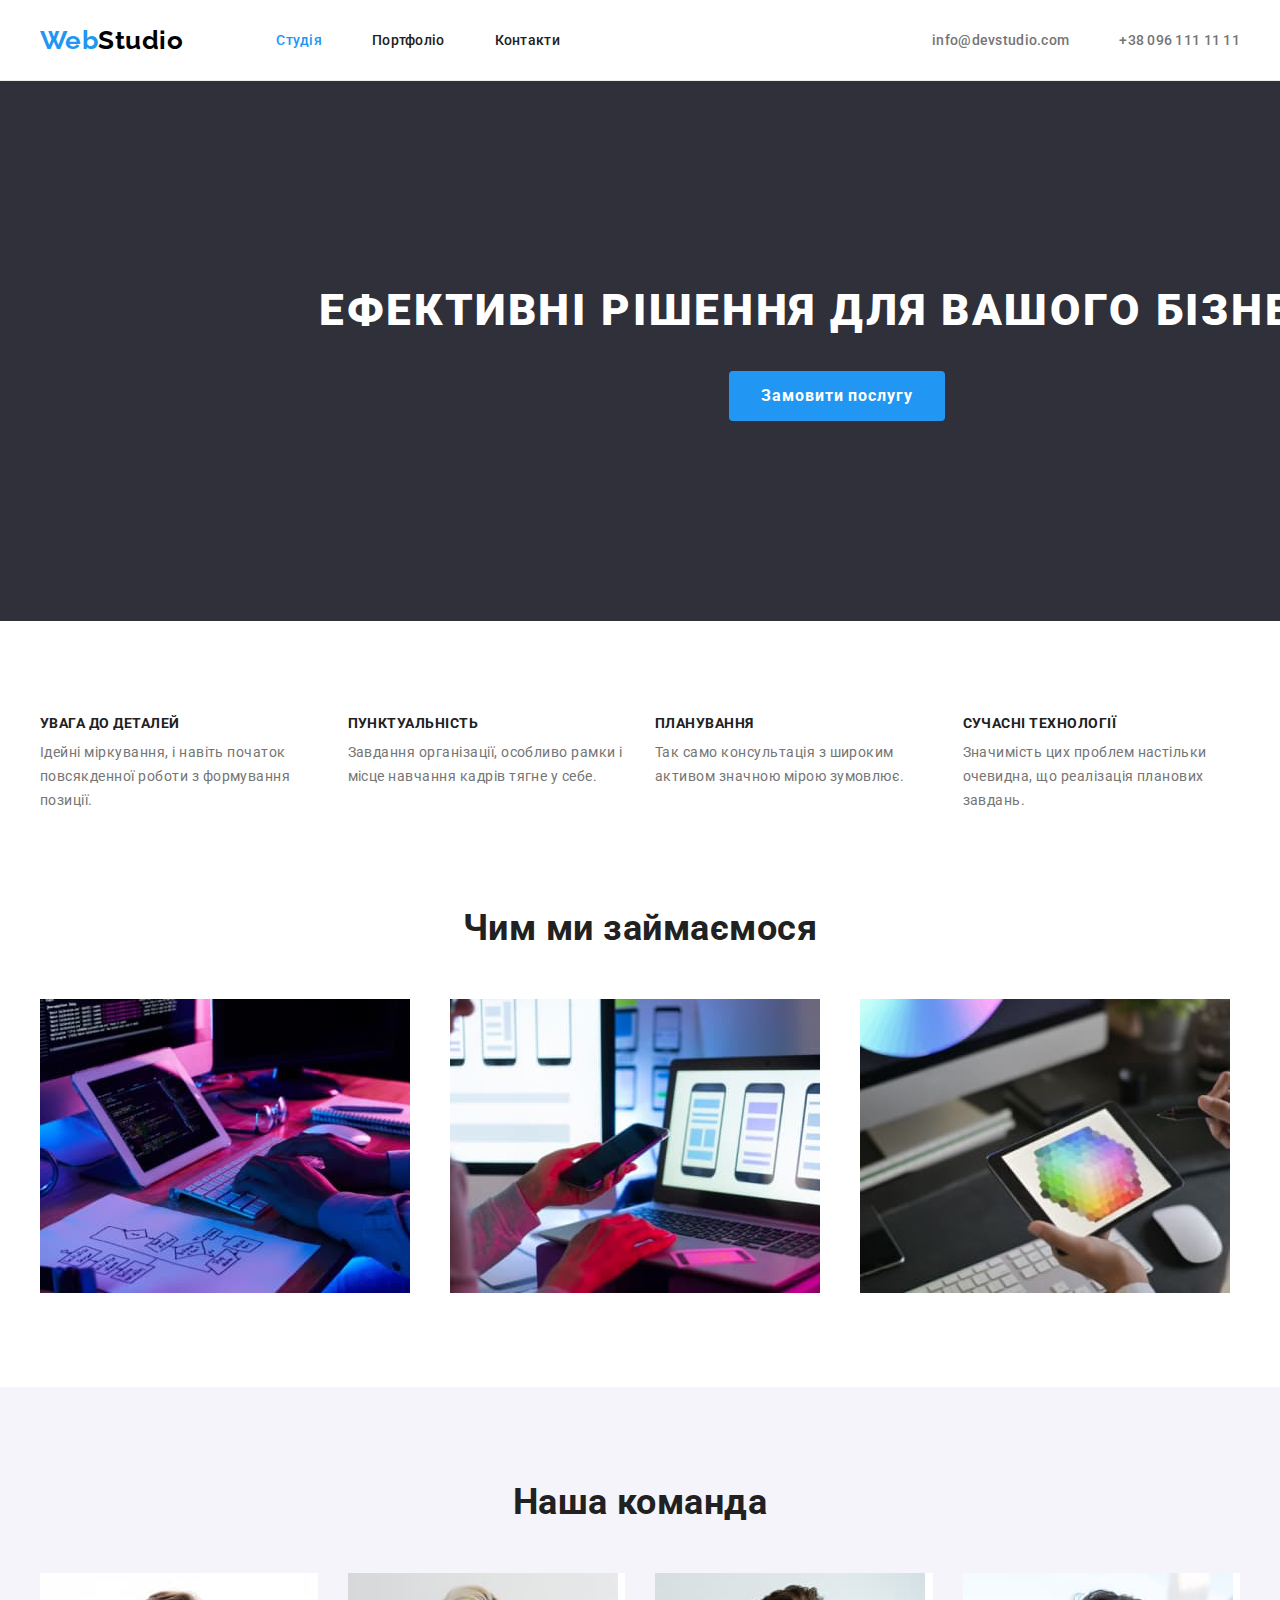
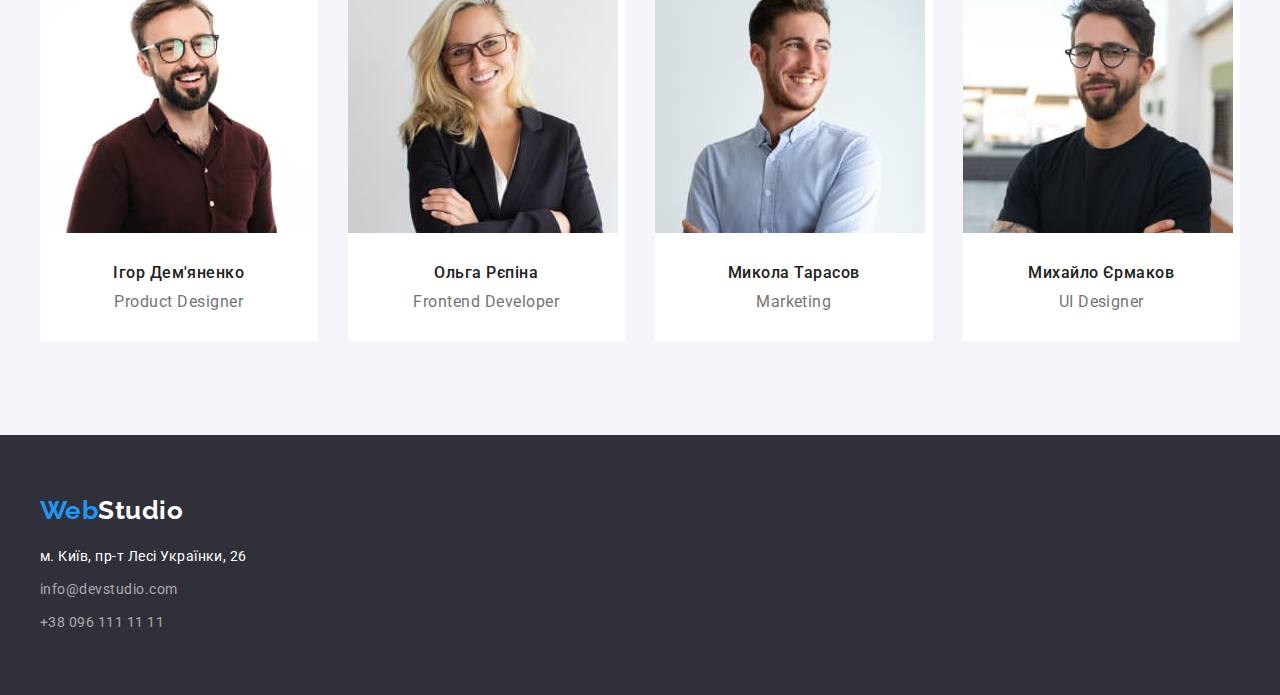
==== index.html @ f9194546 "init commit" ====
<!DOCTYPE html>

<html lang="uk">
  <head>
    <meta charset="UTF-8" />
    <meta http-equiv="X-UA-Compatible" content="IE=edge" />
    <meta name="viewport" content="width=device-width, initial-scale=1.0" />
    <link
      rel="stylesheet"
      href="https://cdnjs.cloudflare.com/ajax/libs/modern-normalize/1.1.0/modern-normalize.min.css"
      integrity="sha512-wpPYUAdjBVSE4KJnH1VR1HeZfpl1ub8YT/NKx4PuQ5NmX2tKuGu6U/JRp5y+Y8XG2tV+wKQpNHVUX03MfMFn9Q=="
      crossorigin="anonymous"
      referrerpolicy="no-referrer" />
    <link rel="stylesheet" href="./css/style.css" />
    <link rel="preconnect" href="https://fonts.googleapis.com" />
    <link rel="preconnect" href="https://fonts.gstatic.com" crossorigin />
    <link
      href="https://fonts.googleapis.com/css2?family=Raleway:wght@700&family=Roboto:wght@400;500;700;900&display=swap"
      rel="stylesheet" />
    <title>Студія веб розробки WebStudio</title>
  </head>

  <body class="page">
    <header class="header">
      <div class="container header-container">
        <nav class="header-nav">
          <a class="logo link header-logo" href="./index.html" lang="en"
            ><span class="logo--accent">Web</span
            ><span class="logo--dark">Studio</span></a
          >
          <ul class="list header-list">
            <li class="header-item">
              <a class="link header-link current" href="./index.html">Студія</a>
            </li>
            <li class="header-item">
              <a class="link header-link" href="./portfolio.html">Портфоліо</a>
            </li>
            <li class="header-item">
              <a class="link header-link" href="#">Контакти</a>
            </li>
          </ul>
        </nav>
        <ul class="list header-list">
          <li class="header-item">
            <a
              class="link header-link header-link-contacts"
              href="mailto:info@devstudio.com"
              >info@devstudio.com</a
            >
          </li>
          <li class="header-item">
            <a
              class="link header-link header-link-contacts"
              href="tel:+380961111111"
              >+38 096 111 11 11</a
            >
          </li>
        </ul>
      </div>
    </header>
    <main>
      <!-- Hero block -->
      <section class="section section-hero">
        <div class="container hero">
          <h1 class="page-title">Ефективні рішення для вашого бізнесу</h1>
          <button class="btn main-btn" type="button">Замовити послугу</button>
        </div>
      </section>

      <!-- Features -->
      <section class="section">
        <div class="container features">
          <h2 class="visually-hidden">Наші переваги</h2>
          <ul class="list features-list card-set">
            <li class="features-item card-set-item">
              <h3 class="feature-heading">Увага до деталей</h3>
              <p class="feature-text">
                Ідейні міркування, і навіть початок повсякденної роботи з
                формування позиції.
              </p>
            </li>
            <li class="features-item card-set-item">
              <h3 class="feature-heading">Пунктуальність</h3>
              <p class="feature-text">
                Завдання організації, особливо рамки і місце навчання кадрів
                тягне у себе.
              </p>
            </li>
            <li class="features-item card-set-item">
              <h3 class="feature-heading">Планування</h3>
              <p class="feature-text">
                Так само консультація з широким активом значною мірою зумовлює.
              </p>
            </li>
            <li class="features-item card-set-item">
              <h3 class="feature-heading">Сучасні технології</h3>
              <p class="feature-text">
                Значимість цих проблем настільки очевидна, що реалізація
                планових завдань.
              </p>
            </li>
          </ul>
        </div>
      </section>

      <!-- Projects -->
      <section class="section section-projects">
        <div class="container projects">
          <h2 class="section-title">Чим ми займаємося</h2>
          <ul class="list projects-list card-set">
            <li class="projects-item card-set-item">
              <img
                src="./images/project-1.jpg"
                alt="Людина працює за комп'ютером"
                width="370"
                height="294" />
            </li>
            <li class="projects-item card-set-item">
              <img src="./images/project-2.jpg" alt="Людина тримає мобільний"
              class="projects-item" width="370" height="294" />
            </li>
            <li class="projects-item card-set-item">
              <img
                src="./images/project-3.jpg"
                alt="Людина тримає в руках планшет"
                width="370"
                height="294" />
            </li>
          </ul>
        </div>
      </section>

      <!-- Team -->
      <section class="section section-team">
        <div class="container team">
          <h2 class="section-title">Наша команда</h2>
          <ul class="list team-list card-set">
            <li class="card-set-item team-item">
              <img
                class="team-img"
                src="./images/igor-demjanko-opt.jpg"
                alt="Фото Ігоря Дем'яненко"
                width="270"
                height="260" />
              <div class="team-text">
                <h3 class="team-heading">Ігор Дем'яненко</h3>
                <p class="team-desc" lang="en">Product Designer</p>
              </div>
            </li>
            <li class="card-set-item team-item">
              <img
                class="team-img"
                src="./images/olga-repina-opt.jpg"
                alt="Фото Ольги Рєпіної"
                width="270"
                height="260" />
              <div class="team-text">
                <h3 class="team-heading">Ольга Рєпіна</h3>
                <p class="team-desc" lang="en">Frontend Developer</p>
              </div>
            </li>
            <li class="card-set-item team-item">
              <img
                class="team-img"
                src="./images/mykola-tarasov-opt.jpg"
                alt="Фото Микола Тарасов"
                width="270"
                height="260" />
              <div class="team-text">
                <h3 class="team-heading">Микола Тарасов</h3>
                <p class="team-desc" lang="en">Marketing</p>
              </div>
            </li>
            <li class="card-set-item team-item">
              <img
                class="team-img"
                src="./images/myhajlo-yermakov-opt.jpg"
                alt="Фото Михайло Єрмаков"
                width="270"
                height="260" />
              <div class="team-text">
                <h3 class="team-heading">Михайло Єрмаков</h3>
                <p class="team-desc" lang="en">UI Designer</p>
              </div>
            </li>
          </ul>
        </div>
      </section>
    </main>

    <footer class="footer">
      <div class="container">
        <a class="link logo" href="./index.html" lang="en"
          ><span class="logo--accent">Web</span
          ><span class="logo--contrast">Studio</span></a
        >
        <address class="footer-address">
          <ul class="list footer-list">
            <li class="footer-item">
              <a
                class="link footer-link map-link"
                href="https://goo.gl/maps/CPtrU1FHBa2aNyZL9"
                target="_blank"
                rel="noopener noreferrer nofollow"
                >м. Київ, пр-т Лесі Українки, 26</a
              >
            </li>
            <li class="footer-item">
              <a
                class="link footer-link footer-link-contacts"
                href="mailto:info@devstudio.com"
                >info@devstudio.com</a
              >
            </li>
            <li class="footer-item">
              <a
                class="link footer-link footer-link-contacts"
                href="tel:+380961111111"
                >+38 096 111 11 11</a
              >
            </li>
          </ul>
        </address>
      </div>
    </footer>
  </body>
</html>
---- css/style.css ----
/*=============================================
=            General rules            =
=============================================*/

/*----------  Global rules  ----------*/

:root {
  --color-white: #fff;
  --color-black: #000;

  --color-brand-1: #2196f3;
  --color-brand-2: var(--color-black);

  --color-font-1: #212121;
  --color-font-2: #757575;
  --color-font-3-c: var(--color-white);
  --color-font-4-t: rgba(255, 255, 255, 0.6);

  --color-site-1: #2f303a;
  --color-site-2: #f5f4fa;
  --color-site-3: #eee;
  --color-site-gray-1: #ececec;

  --container-width: 1200px;
  --container-padding-h: 15px;

  --items: 1;
  --indent: 30px;
}
.page {
  font-family: 'Roboto', sans-serif;
  letter-spacing: 0.03em;

  color: var(--color-font-1);
  margin: 0;
}

/*----------  Resets  ----------*/

h1,
h2,
h3,
h4,
p {
  margin: 0;
}

img {
  display: block;
  max-width: 100%;
  height: auto;
}

.link {
  text-decoration: none;
  color: inherit;
}
.list {
  list-style-type: none;

  margin: 0;
  padding-left: 0;
}

/*----------  Hidden  ----------*/

.visually-hidden:not(:focus):not(:active) {
  position: absolute;

  width: 1px;
  height: 1px;
  margin: -1px;
  border: 0;
  padding: 0;

  white-space: nowrap;

  clip-path: inset(100%);
  clip: rect(0 0 0 0);
  overflow: hidden;
}

/*----------  Basic rules  ----------*/

.container {
  max-width: var(--container-width);
  width: 100%;
  padding-left: var(--container-padding-h);
  padding-right: var(--container-padding-h);
  margin: 0 auto;
}

.section {
  padding: 94px 0;
}

.section-title {
  font-weight: 700;
  font-size: 36px;
  line-height: 1.17;
  text-align: center;

  margin-bottom: 50px;
}

/*----------  Card set  ----------*/

.card-set {
  display: flex;
  flex-wrap: wrap;
  gap: var(--indent);
}
.card-set-item {
  flex-basis: calc((100% - var(--indent) * (var(--items) - 1)) / var(--items));
}

/*----------  Buttons  ----------*/

.btn {
  font-family: inherit;
  cursor: pointer;
}
.main-btn {
  font-weight: 700;
  font-size: 16px;
  line-height: 1.88;
  text-align: center;
  letter-spacing: 0.06em;

  padding: 10px 32px;

  border: 0;
  border-radius: 4px;

  background-color: var(--color-brand-1);
  color: var(--color-font-3-c);
}

/*----------  Logo  ----------*/

.logo {
  font-family: 'Raleway', sans-serif;
  font-weight: 700;
  font-size: 26px;
}
.logo--accent {
  color: var(--color-brand-1);
}
.logo--dark {
  color: var(--color-brand-2);
}
.logo--contrast {
  color: var(--color-font-3-c);
}

/*=====  End of General rules  ======*/

/*=============================================
=            Header            =
=============================================*/

.header {
  border-bottom: 1px solid var(--color-site-gray-1);
}

.header-container {
  display: flex;
  justify-content: space-between;
}

.header-nav {
  display: flex;
  align-items: center;
}

.header-logo {
  margin-right: 93px;
}

.header-list {
  display: flex;
  gap: 50px;
  align-items: center;
}

.header-link {
  font-weight: 500;
  font-size: 14px;
  letter-spacing: 0.02em;

  display: inline-block;
  padding: 32px 0;
}

.header-link.current {
  color: var(--color-brand-1);
}

.header-link:focus,
.header-link:hover,
.footer-link:focus,
.footer-link:hover {
  color: var(--color-brand-1);
}

.header-link-contacts {
  color: var(--color-font-2);
}

/*=====  End of Header  ======*/

/*=============================================
=            Footer            =
=============================================*/

.footer {
  background-color: var(--color-site-1);

  padding-top: 60px;
  padding-bottom: 60px;
}

.footer-address {
  font-style: normal;

  margin-top: 20px;
}

.footer-list {
  display: flex;
  flex-direction: column;
  align-items: flex-start;
  justify-content: space-between;
  gap: 9px;
}
.footer-link {
  font-size: 14px;
  line-height: 1.71;
}
.map-link {
  color: var(--color-font-3-c);
}
.footer-link-contacts {
  color: var(--color-font-4-t);
}

/*=====  End of Footer  ======*/

/*=============================================
=            Main index.html            =
=============================================*/

/*----------  Hero section  ----------*/

.section-hero {
  background-color: var(--color-site-1);
  padding: 200px 0;
}

.hero {
  display: flex;
  flex-direction: column;
  justify-content: space-between;
  align-items: center;
  gap: 30px;

  padding: 0 237px;
}

.page-title {
  font-weight: 900;
  font-size: 44px;
  line-height: 1.36;
  letter-spacing: 0.06em;
  text-transform: uppercase;
  text-align: center;

  color: var(--color-font-3-c);

  margin-bottom: ;
}

/*----------  Features section  ----------*/

.features-item {
  --items: 4;
}

.feature-heading {
  font-weight: 700;
  font-size: 14px;
  text-transform: uppercase;

  margin-bottom: 10px;
}
.feature-text {
  font-size: 14px;
  line-height: 1.71;

  color: var(--color-font-2);
}

/*----------  Projects session  ----------*/

.section-projects {
  padding-top: 0;
}

.projects-item {
  --items: 3;
}

/*----------  Team section  ----------*/

.section-team {
  background-color: var(--color-site-2);
}

.team-item {
  --items: 4;

  background-color: var(--color-white);
}

.team-text {
  padding: 30px 0;

  border-radius: 0 0 4px 4px;
}

.team-heading {
  font-weight: 500;
  font-size: 16px;
  text-align: center;

  margin-bottom: 10px;
}

.team-desc {
  font-size: 16px;
  text-align: center;

  color: var(--color-font-2);
}

/*=====  End of Main  ======*/

/*=============================================
=            Main portfolio.html            =
=============================================*/

.portfolio-filters {
  display: flex;
  justify-content: center;
  gap: 8px;

  margin-bottom: 50px;
}

.portfolio-list {
  --items: 3;
}

.btn-filter {
  font-weight: 500;
  font-size: 16px;
  line-height: 1.62;
  text-align: center;

  padding: 6px 25px;

  border: none;
  border-radius: 4px;

  background-color: var(--color-site-2);
}

.btn-filter.active,
.btn-filter:focus,
.btn-filter:hover {
  background-color: var(--color-brand-1);
  color: var(--color-font-3-c);
}

.portfolio-text {
  padding: 20px 24px;

  border: 1px solid var(--color-site-3);
  border-top: none;
}

.portfolio-heading {
  font-weight: 700;
  font-size: 18px;
  line-height: 2;
  letter-spacing: 0.06em;

  margin-bottom: 4px;
}
.portfolio-desc {
  font-size: 16px;
  line-height: 1.88;

  color: var(--color-font-2);
}

/*=====  End of Main portfolio.html  ======*/
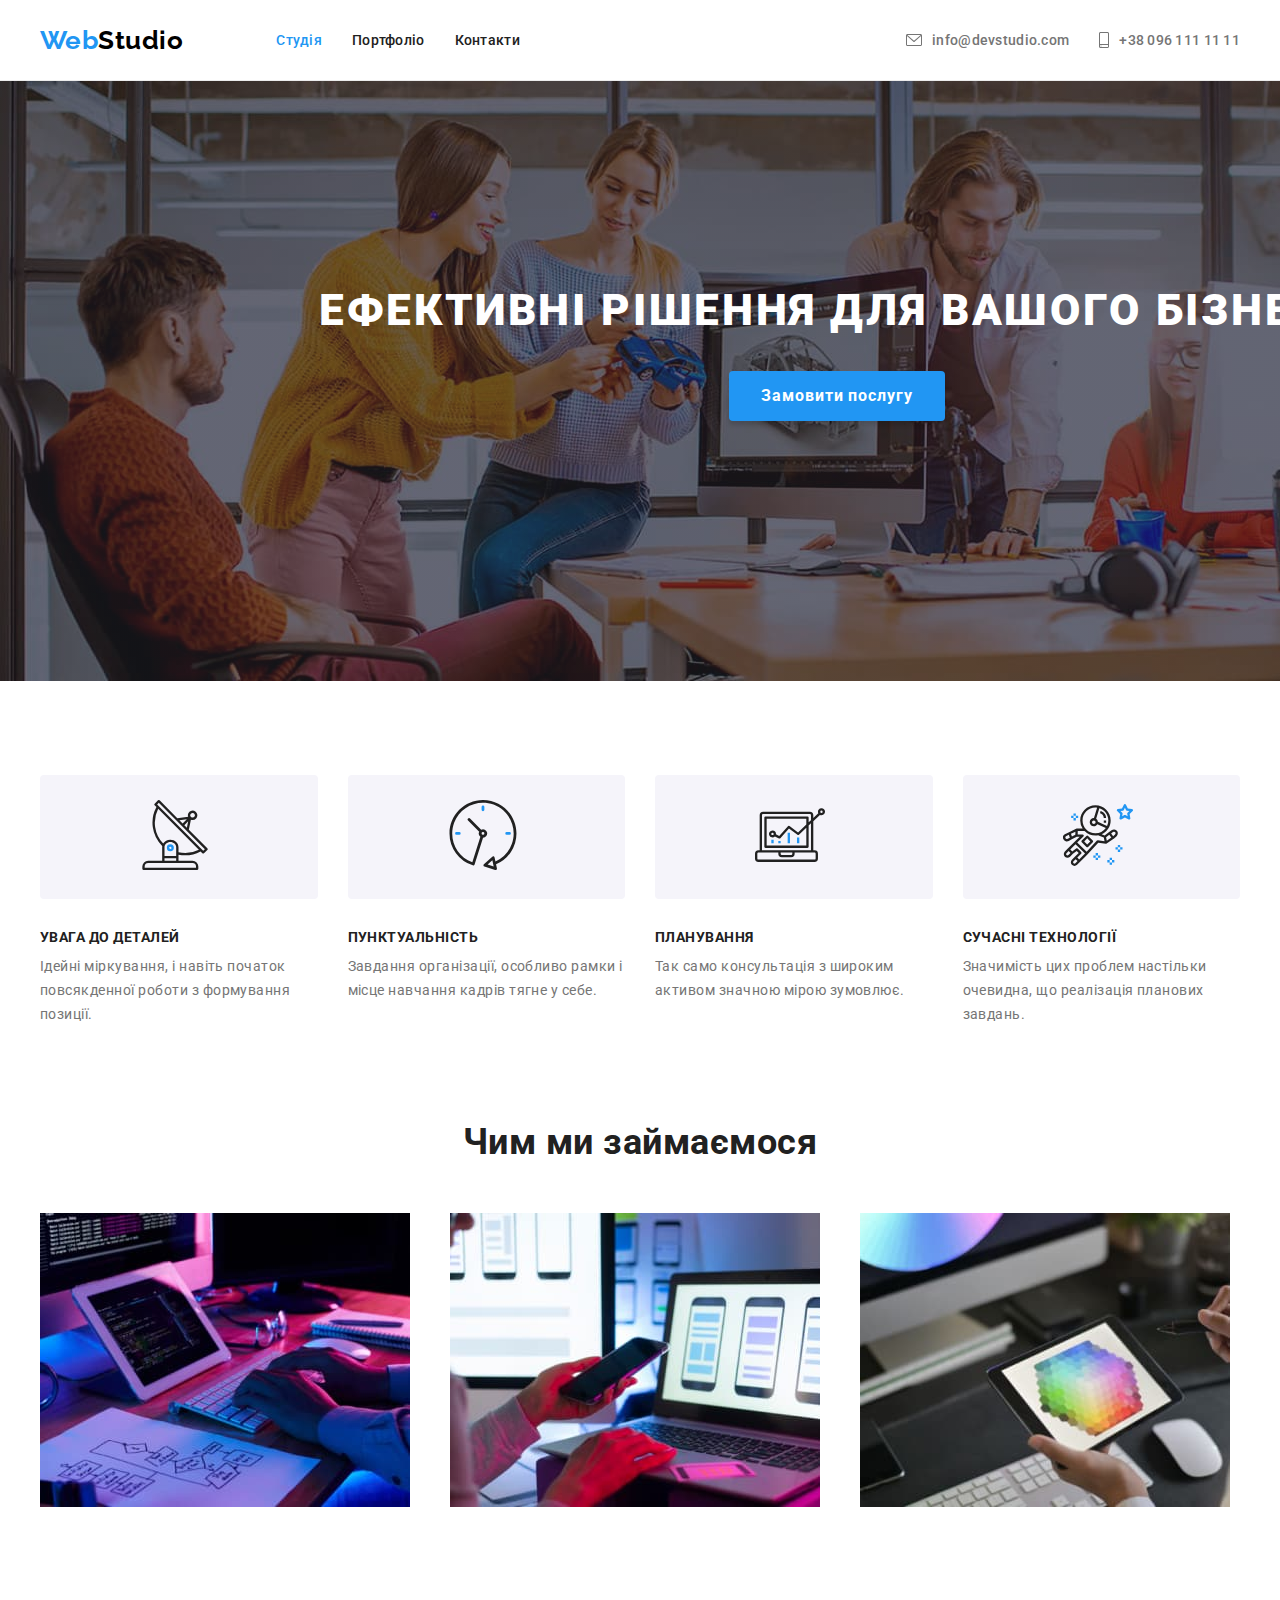
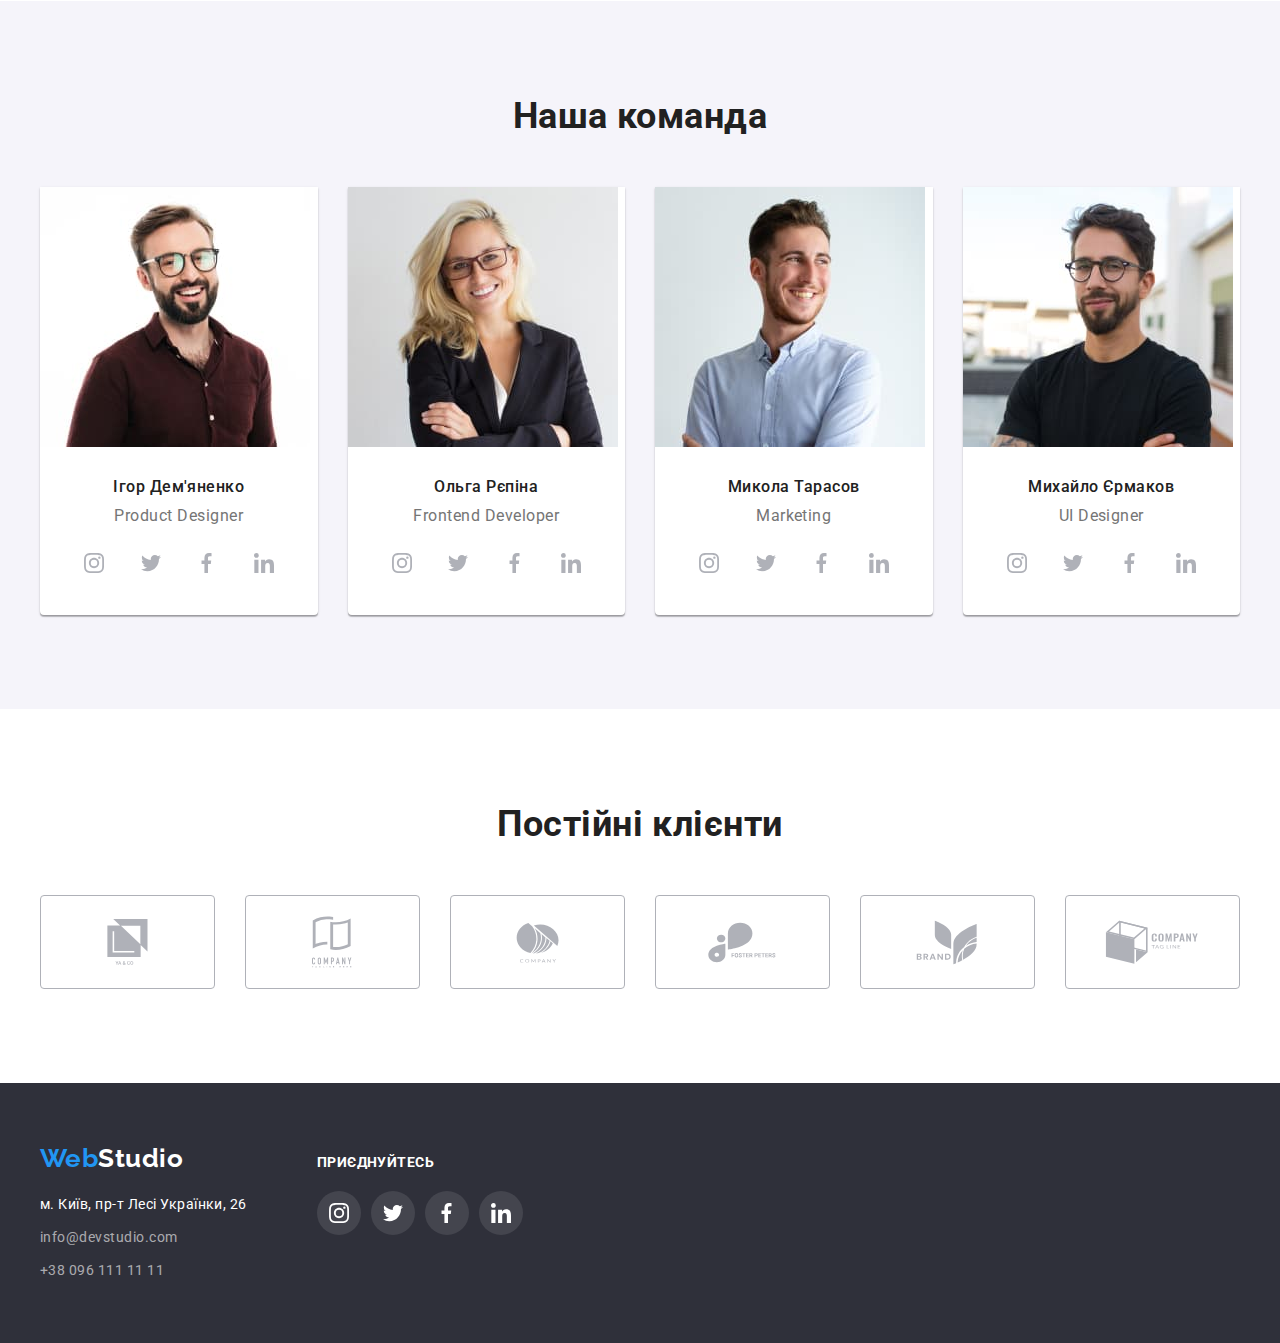
==== commit f81870f7: "markup icons & client section" ====
--- a/index.html
+++ b/index.html
@@ -44,16 +44,22 @@
           <li class="header-item">
             <a
               class="link header-link header-link-contacts"
-              href="mailto:info@devstudio.com"
-              >info@devstudio.com</a
-            >
+              href="mailto:info@devstudio.com">
+              <svg width="16" height="12">
+                <use xlink:href="./images/icons/sprite.svg#envelope"></use>
+              </svg>
+              info@devstudio.com
+            </a>
           </li>
           <li class="header-item">
             <a
               class="link header-link header-link-contacts"
-              href="tel:+380961111111"
-              >+38 096 111 11 11</a
-            >
+              href="tel:+380961111111">
+              <svg width="10px" height="16px">
+                <use href="./images/icons/sprite.svg#smartphone"></use>
+              </svg>
+              +38 096 111 11 11
+            </a>
           </li>
         </ul>
       </div>
@@ -61,9 +67,11 @@
     <main>
       <!-- Hero block -->
       <section class="section section-hero">
-        <div class="container hero">
-          <h1 class="page-title">Ефективні рішення для вашого бізнесу</h1>
-          <button class="btn main-btn" type="button">Замовити послугу</button>
+        <div class="hero-wrap">
+          <div class="container hero">
+            <h1 class="page-title">Ефективні рішення для вашого бізнесу</h1>
+            <button class="btn main-btn" type="button">Замовити послугу</button>
+          </div>
         </div>
       </section>
 
@@ -73,6 +81,11 @@
           <h2 class="visually-hidden">Наші переваги</h2>
           <ul class="list features-list card-set">
             <li class="features-item card-set-item">
+              <div class="feature-icon">
+                <svg width="70px" height="70px">
+                  <use href="./images/icons/sprite.svg#antenna"></use>
+                </svg>
+              </div>
               <h3 class="feature-heading">Увага до деталей</h3>
               <p class="feature-text">
                 Ідейні міркування, і навіть початок повсякденної роботи з
@@ -80,6 +93,11 @@
               </p>
             </li>
             <li class="features-item card-set-item">
+              <div class="feature-icon">
+                <svg width="70px" height="70px">
+                  <use href="./images/icons/sprite.svg#clock"></use>
+                </svg>
+              </div>
               <h3 class="feature-heading">Пунктуальність</h3>
               <p class="feature-text">
                 Завдання організації, особливо рамки і місце навчання кадрів
@@ -87,12 +105,22 @@
               </p>
             </li>
             <li class="features-item card-set-item">
+              <div class="feature-icon">
+                <svg width="70px" height="70px">
+                  <use href="./images/icons/sprite.svg#diagram"></use>
+                </svg>
+              </div>
               <h3 class="feature-heading">Планування</h3>
               <p class="feature-text">
                 Так само консультація з широким активом значною мірою зумовлює.
               </p>
             </li>
             <li class="features-item card-set-item">
+              <div class="feature-icon">
+                <svg width="70px" height="70px">
+                  <use href="./images/icons/sprite.svg#astronaut"></use>
+                </svg>
+              </div>
               <h3 class="feature-heading">Сучасні технології</h3>
               <p class="feature-text">
                 Значимість цих проблем настільки очевидна, що реалізація
@@ -110,18 +138,22 @@
           <ul class="list projects-list card-set">
             <li class="projects-item card-set-item">
               <img
-                src="./images/project-1.jpg"
+                src="./images/home/project-1.jpg"
                 alt="Людина працює за комп'ютером"
                 width="370"
                 height="294" />
             </li>
             <li class="projects-item card-set-item">
-              <img src="./images/project-2.jpg" alt="Людина тримає мобільний"
-              class="projects-item" width="370" height="294" />
+              <img
+                src="./images/home/project-2.jpg"
+                alt="Людина тримає мобільний"
+                class="projects-item"
+                width="370"
+                height="294" />
             </li>
             <li class="projects-item card-set-item">
               <img
-                src="./images/project-3.jpg"
+                src="./images/home/project-3.jpg"
                 alt="Людина тримає в руках планшет"
                 width="370"
                 height="294" />
@@ -138,89 +170,256 @@
             <li class="card-set-item team-item">
               <img
                 class="team-img"
-                src="./images/igor-demjanko-opt.jpg"
+                src="./images/home/igor-demjanko-opt.jpg"
                 alt="Фото Ігоря Дем'яненко"
                 width="270"
                 height="260" />
               <div class="team-text">
                 <h3 class="team-heading">Ігор Дем'яненко</h3>
                 <p class="team-desc" lang="en">Product Designer</p>
+                <div class="social-wrap">
+                  <a href="" class="link team-social-link social-link">
+                    <svg class="team-social-icon" width="20px" height="20px">
+                      <use href="./images/icons/sprite.svg#instagram"></use>
+                    </svg>
+                  </a>
+                  <a href="" class="link team-social-link social-link">
+                    <svg class="team-social-icon" width="20px" height="20px">
+                      <use href="./images/icons/sprite.svg#twitter"></use>
+                    </svg>
+                  </a>
+                  <a href="" class="link team-social-link social-link">
+                    <svg class="team-social-icon" width="20px" height="20px">
+                      <use href="./images/icons/sprite.svg#fb"></use>
+                    </svg>
+                  </a>
+                  <a href="" class="link team-social-link social-link">
+                    <svg class="team-social-icon" width="20px" height="20px">
+                      <use href="./images/icons/sprite.svg#linkedin"></use>
+                    </svg>
+                  </a>
+                </div>
               </div>
             </li>
             <li class="card-set-item team-item">
               <img
                 class="team-img"
-                src="./images/olga-repina-opt.jpg"
+                src="./images/home/olga-repina-opt.jpg"
                 alt="Фото Ольги Рєпіної"
                 width="270"
                 height="260" />
               <div class="team-text">
                 <h3 class="team-heading">Ольга Рєпіна</h3>
                 <p class="team-desc" lang="en">Frontend Developer</p>
+                <div class="social-wrap">
+                  <a href="" class="link team-social-link social-link">
+                    <svg class="team-social-icon" width="20px" height="20px">
+                      <use href="./images/icons/sprite.svg#instagram"></use>
+                    </svg>
+                  </a>
+                  <a href="" class="link team-social-link social-link">
+                    <svg class="team-social-icon" width="20px" height="20px">
+                      <use href="./images/icons/sprite.svg#twitter"></use>
+                    </svg>
+                  </a>
+                  <a href="" class="link team-social-link social-link">
+                    <svg class="team-social-icon" width="20px" height="20px">
+                      <use href="./images/icons/sprite.svg#fb"></use>
+                    </svg>
+                  </a>
+                  <a href="" class="link team-social-link social-link">
+                    <svg class="team-social-icon" width="20px" height="20px">
+                      <use href="./images/icons/sprite.svg#linkedin"></use>
+                    </svg>
+                  </a>
+                </div>
               </div>
             </li>
             <li class="card-set-item team-item">
               <img
                 class="team-img"
-                src="./images/mykola-tarasov-opt.jpg"
+                src="./images/home/mykola-tarasov-opt.jpg"
                 alt="Фото Микола Тарасов"
                 width="270"
                 height="260" />
               <div class="team-text">
                 <h3 class="team-heading">Микола Тарасов</h3>
                 <p class="team-desc" lang="en">Marketing</p>
+                <div class="social-wrap">
+                  <a href="" class="link team-social-link social-link">
+                    <svg class="team-social-icon" width="20px" height="20px">
+                      <use href="./images/icons/sprite.svg#instagram"></use>
+                    </svg>
+                  </a>
+                  <a href="" class="link team-social-link social-link">
+                    <svg class="team-social-icon" width="20px" height="20px">
+                      <use href="./images/icons/sprite.svg#twitter"></use>
+                    </svg>
+                  </a>
+                  <a href="" class="link team-social-link social-link">
+                    <svg class="team-social-icon" width="20px" height="20px">
+                      <use href="./images/icons/sprite.svg#fb"></use>
+                    </svg>
+                  </a>
+                  <a href="" class="link team-social-link social-link">
+                    <svg class="team-social-icon" width="20px" height="20px">
+                      <use href="./images/icons/sprite.svg#linkedin"></use>
+                    </svg>
+                  </a>
+                </div>
               </div>
             </li>
             <li class="card-set-item team-item">
               <img
                 class="team-img"
-                src="./images/myhajlo-yermakov-opt.jpg"
+                src="./images/home/myhajlo-yermakov-opt.jpg"
                 alt="Фото Михайло Єрмаков"
                 width="270"
                 height="260" />
               <div class="team-text">
                 <h3 class="team-heading">Михайло Єрмаков</h3>
                 <p class="team-desc" lang="en">UI Designer</p>
-              </div>
+                <div class="social-wrap">
+                  <a href="" class="link team-social-link social-link">
+                    <svg class="team-social-icon" width="20px" height="20px">
+                      <use href="./images/icons/sprite.svg#instagram"></use>
+                    </svg>
+                  </a>
+                  <a href="" class="link team-social-link social-link">
+                    <svg class="team-social-icon" width="20px" height="20px">
+                      <use href="./images/icons/sprite.svg#twitter"></use>
+                    </svg>
+                  </a>
+                  <a href="" class="link team-social-link social-link">
+                    <svg class="team-social-icon" width="20px" height="20px">
+                      <use href="./images/icons/sprite.svg#fb"></use>
+                    </svg>
+                  </a>
+                  <a href="" class="link team-social-link social-link">
+                    <svg class="team-social-icon" width="20px" height="20px">
+                      <use href="./images/icons/sprite.svg#linkedin"></use>
+                    </svg>
+                  </a>
+                </div>
+              </div>
+            </li>
+          </ul>
+        </div>
+      </section>
+
+      <!-- /*----------  Our clients section  ----------*/ -->
+      <section class="section section-clients">
+        <div class="container clients">
+          <h2 class="section-title">Постійні клієнти</h2>
+          <ul class="list clients-list card-set">
+            <li class="clients-item card-set-item">
+              <a href="#" class="link clients-link">
+                <svg class="clients-icon" height="46px" width="41px">
+                  <use href="./images/icons/sprite.svg#company-0"></use>
+                </svg>
+              </a>
+            </li>
+            <li class="clients-item card-set-item">
+              <a href="#" class="link clients-link">
+                <svg class="clients-icon" width="40px" height="52px">
+                  <use href="./images/icons/sprite.svg#company-1"></use>
+                </svg>
+              </a>
+            </li>
+            <li class="clients-item card-set-item">
+              <a href="#" class="link clients-link">
+                <svg class="clients-icon" width="43px" height="41px">
+                  <use href="./images/icons/sprite.svg#company-2"></use>
+                </svg>
+              </a>
+            </li>
+            <li class="clients-item card-set-item">
+              <a href="#" class="link clients-link">
+                <svg class="clients-icon" width="84px" height="41px">
+                  <use href="./images/icons/sprite.svg#company-3"></use>
+                </svg>
+              </a>
+            </li>
+            <li class="clients-item card-set-item">
+              <a href="#" class="link clients-link">
+                <svg class="clients-icon" width="62px" height="45px">
+                  <use href="./images/icons/sprite.svg#company-4"></use>
+                </svg>
+              </a>
+            </li>
+            <li class="clients-item card-set-item">
+              <a href="#" class="link clients-link">
+                <svg class="clients-icon" width="94px" height="44px">
+                  <use href="./images/icons/sprite.svg#company-5"></use>
+                </svg>
+              </a>
             </li>
           </ul>
         </div>
       </section>
     </main>
-
     <footer class="footer">
       <div class="container">
-        <a class="link logo" href="./index.html" lang="en"
-          ><span class="logo--accent">Web</span
-          ><span class="logo--contrast">Studio</span></a
-        >
-        <address class="footer-address">
-          <ul class="list footer-list">
-            <li class="footer-item">
-              <a
-                class="link footer-link map-link"
-                href="https://goo.gl/maps/CPtrU1FHBa2aNyZL9"
-                target="_blank"
-                rel="noopener noreferrer nofollow"
-                >м. Київ, пр-т Лесі Українки, 26</a
-              >
-            </li>
-            <li class="footer-item">
-              <a
-                class="link footer-link footer-link-contacts"
-                href="mailto:info@devstudio.com"
-                >info@devstudio.com</a
-              >
-            </li>
-            <li class="footer-item">
-              <a
-                class="link footer-link footer-link-contacts"
-                href="tel:+380961111111"
-                >+38 096 111 11 11</a
-              >
-            </li>
-          </ul>
-        </address>
+        <div class="footer-container">
+          <div class="footer-column footer-contacts">
+            <a class="link logo" href="./index.html" lang="en"
+              ><span class="logo--accent">Web</span
+              ><span class="logo--contrast">Studio</span></a
+            >
+            <address class="footer-address">
+              <ul class="list footer-list">
+                <li class="footer-item">
+                  <a
+                    class="link footer-link map-link"
+                    href="https://goo.gl/maps/CPtrU1FHBa2aNyZL9"
+                    target="_blank"
+                    rel="noopener noreferrer nofollow"
+                    >м. Київ, пр-т Лесі Українки, 26</a
+                  >
+                </li>
+                <li class="footer-item">
+                  <a
+                    class="link footer-link footer-link-contacts"
+                    href="mailto:info@devstudio.com"
+                    >info@devstudio.com</a
+                  >
+                </li>
+                <li class="footer-item">
+                  <a
+                    class="link footer-link footer-link-contacts"
+                    href="tel:+380961111111"
+                    >+38 096 111 11 11</a
+                  >
+                </li>
+              </ul>
+            </address>
+          </div>
+          <div class="footer-column footer-contacts">
+            <h2 class="footer-heading">Приєднуйтесь</h2>
+            <div class="social-wrap">
+              <a href="#" class="link social-link footer-social-link">
+                <svg class="footer-social-icon" width="20px" height="20px">
+                  <use href="./images/icons/sprite.svg#instagram"></use>
+                </svg>
+              </a>
+              <a href="#" class="link social-link footer-social-link">
+                <svg class="footer-social-icon" width="20px" height="20px">
+                  <use href="./images/icons/sprite.svg#twitter"></use>
+                </svg>
+              </a>
+              <a href="#" class="link social-link footer-social-link">
+                <svg class="footer-social-icon" width="20px" height="20px">
+                  <use href="./images/icons/sprite.svg#fb"></use>
+                </svg>
+              </a>
+              <a href="#" class="link social-link footer-social-link">
+                <svg class="footer-social-icon" width="20px" height="20px">
+                  <use href="./images/icons/sprite.svg#linkedin"></use>
+                </svg>
+              </a>
+            </div>
+          </div>
+        </div>
       </div>
     </footer>
   </body>
--- a/css/style.css
+++ b/css/style.css
@@ -6,6 +6,7 @@
 
 :root {
   --color-white: #fff;
+  --color-white-opacity-1: rgba(255, 255, 255, 0.1);
   --color-black: #000;
 
   --color-brand-1: #2196f3;
@@ -20,13 +21,19 @@
   --color-site-2: #f5f4fa;
   --color-site-3: #eee;
   --color-site-gray-1: #ececec;
+  --color-site-gray-2: #AFB1B8;
+    /*fill icons*/
+
+    --color-btn-active: #188CE8;
 
   --container-width: 1200px;
   --container-padding-h: 15px;
 
   --items: 1;
   --indent: 30px;
-}
+  --diametr-social-link: 44px;
+}
+
 .page {
   font-family: 'Roboto', sans-serif;
   letter-spacing: 0.03em;
@@ -55,6 +62,7 @@
   text-decoration: none;
   color: inherit;
 }
+
 .list {
   list-style-type: none;
 
@@ -110,6 +118,7 @@
   flex-wrap: wrap;
   gap: var(--indent);
 }
+
 .card-set-item {
   flex-basis: calc((100% - var(--indent) * (var(--items) - 1)) / var(--items));
 }
@@ -120,22 +129,46 @@
   font-family: inherit;
   cursor: pointer;
 }
+
 .main-btn {
   font-weight: 700;
   font-size: 16px;
   line-height: 1.88;
   text-align: center;
   letter-spacing: 0.06em;
+  color: var(--color-font-3-c);
 
   padding: 10px 32px;
 
   border: 0;
   border-radius: 4px;
 
+  box-shadow: 0px 4px 4px rgba(0, 0, 0, 0.15);
   background-color: var(--color-brand-1);
-  color: var(--color-font-3-c);
-}
-
+}
+
+.main-btn:active {
+  background-color: var(--color-btn-active);
+}
+
+/*----------  Social links  ----------*/
+.social-link {
+  display: flex;
+  justify-content: center;
+  align-items: center;
+
+  width: var(--diametr-social-link);
+  height: var(--diametr-social-link);
+
+  border-radius: 50%;
+}
+
+.social-wrap {
+  display: flex;
+  align-items: center;
+  justify-content: space-between;
+  gap: 10px;
+}
 /*----------  Logo  ----------*/
 
 .logo {
@@ -143,12 +176,15 @@
   font-weight: 700;
   font-size: 26px;
 }
+
 .logo--accent {
   color: var(--color-brand-1);
 }
+
 .logo--dark {
   color: var(--color-brand-2);
 }
+
 .logo--contrast {
   color: var(--color-font-3-c);
 }
@@ -179,7 +215,7 @@
 
 .header-list {
   display: flex;
-  gap: 50px;
+  gap: 30px;
   align-items: center;
 }
 
@@ -201,10 +237,16 @@
 .footer-link:focus,
 .footer-link:hover {
   color: var(--color-brand-1);
+  fill: var(--color-brand-1);
 }
 
 .header-link-contacts {
   color: var(--color-font-2);
+  fill: var(--color-font-2);
+    display: flex;
+    align-items: center;
+    justify-content: space-between;
+    gap: 10px;
 }
 
 /*=====  End of Header  ======*/
@@ -220,6 +262,23 @@
   padding-bottom: 60px;
 }
 
+.footer-container {
+  display: flex;
+  align-items: baseline;
+  gap: 70px;
+}
+
+.footer-heading {
+  font-weight: 700;
+  font-size: 14px;
+  line-height: 1.14;
+  letter-spacing: 0.03em;
+  text-transform: uppercase;
+
+  color: var(--color-white);
+
+  margin-bottom: 20px;
+}
 .footer-address {
   font-style: normal;
 
@@ -233,17 +292,28 @@
   justify-content: space-between;
   gap: 9px;
 }
+
 .footer-link {
   font-size: 14px;
   line-height: 1.71;
 }
+
 .map-link {
   color: var(--color-font-3-c);
 }
+
 .footer-link-contacts {
   color: var(--color-font-4-t);
 }
 
+.footer-social-link {
+  background-color: var(--color-white-opacity-1);
+  fill: var(--color-white);
+}
+
+.footer-social-link:hover {
+  background-color: var(--color-brand-1);
+}
 /*=====  End of Footer  ======*/
 
 /*=============================================
@@ -254,7 +324,17 @@
 
 .section-hero {
   background-color: var(--color-site-1);
-  padding: 200px 0;
+  padding: 0;
+  }
+
+  .hero-wrap {
+    max-width: 1600px;
+    min-height: 600px;
+
+    margin: auto;
+
+    background-image: linear-gradient(rgba(47, 48, 58, 0.4), rgba(47, 48, 58, 0.4)),
+      url(../images/home/hero-bg.jpg);
 }
 
 .hero {
@@ -264,7 +344,7 @@
   align-items: center;
   gap: 30px;
 
-  padding: 0 237px;
+  padding: 200px 237px;
 }
 
 .page-title {
@@ -286,6 +366,14 @@
   --items: 4;
 }
 
+.feature-icon {
+  padding: 25px 100px;
+  margin-bottom: 30px;
+
+  border-radius: 4px;
+
+  background-color: var(--color-site-2);
+}
 .feature-heading {
   font-weight: 700;
   font-size: 14px;
@@ -293,6 +381,7 @@
 
   margin-bottom: 10px;
 }
+
 .feature-text {
   font-size: 14px;
   line-height: 1.71;
@@ -320,12 +409,15 @@
   --items: 4;
 
   background-color: var(--color-white);
+box-shadow: 0px 1px 3px rgba(0, 0, 0, 0.12), 0px 1px 1px rgba(0, 0, 0, 0.14), 0px 2px 1px rgba(0, 0, 0, 0.2);
+
+  border-radius: 0 0 4px 4px;
 }
 
 .team-text {
-  padding: 30px 0;
-
-  border-radius: 0 0 4px 4px;
+  padding: 30px 32px;
+
+  /* border-radius: 0 0 4px 4px; */
 }
 
 .team-heading {
@@ -340,9 +432,48 @@
   font-size: 16px;
   text-align: center;
 
+  margin-bottom: 16px;
   color: var(--color-font-2);
 }
 
+.team-social-link {
+  fill: var(--color-site-gray-2);
+}
+
+.team-social-link:hover {
+  background-color: var(--color-brand-1);
+  fill: var(--color-white);
+}
+
+/* .team-social-link:hover .team-social-icon { */
+
+/*----------  Clients section  ----------*/
+
+.clients-item {
+  --items: 6;
+}
+
+    .clients-link {
+  display: flex;
+  justify-content: center;
+  align-items: center;
+  height: 92px;
+
+  border: 1px solid var(--color-site-gray-2);
+    border-radius: 4px;
+
+  fill: var(--color-site-gray-2);
+}
+
+/* .clients-icon {
+  fill: var(--color-site-gray-2);
+}
+
+*/ .clients-link:hover {
+  border-color: var(--color-brand-1);
+
+  fill: var(--color-brand-1);
+}
 /*=====  End of Main  ======*/
 
 /*=============================================
@@ -397,6 +528,7 @@
 
   margin-bottom: 4px;
 }
+
 .portfolio-desc {
   font-size: 16px;
   line-height: 1.88;
@@ -404,4 +536,4 @@
   color: var(--color-font-2);
 }
 
-/*=====  End of Main portfolio.html  ======*/
+/*=====  End of Main portfolio.html  ======*/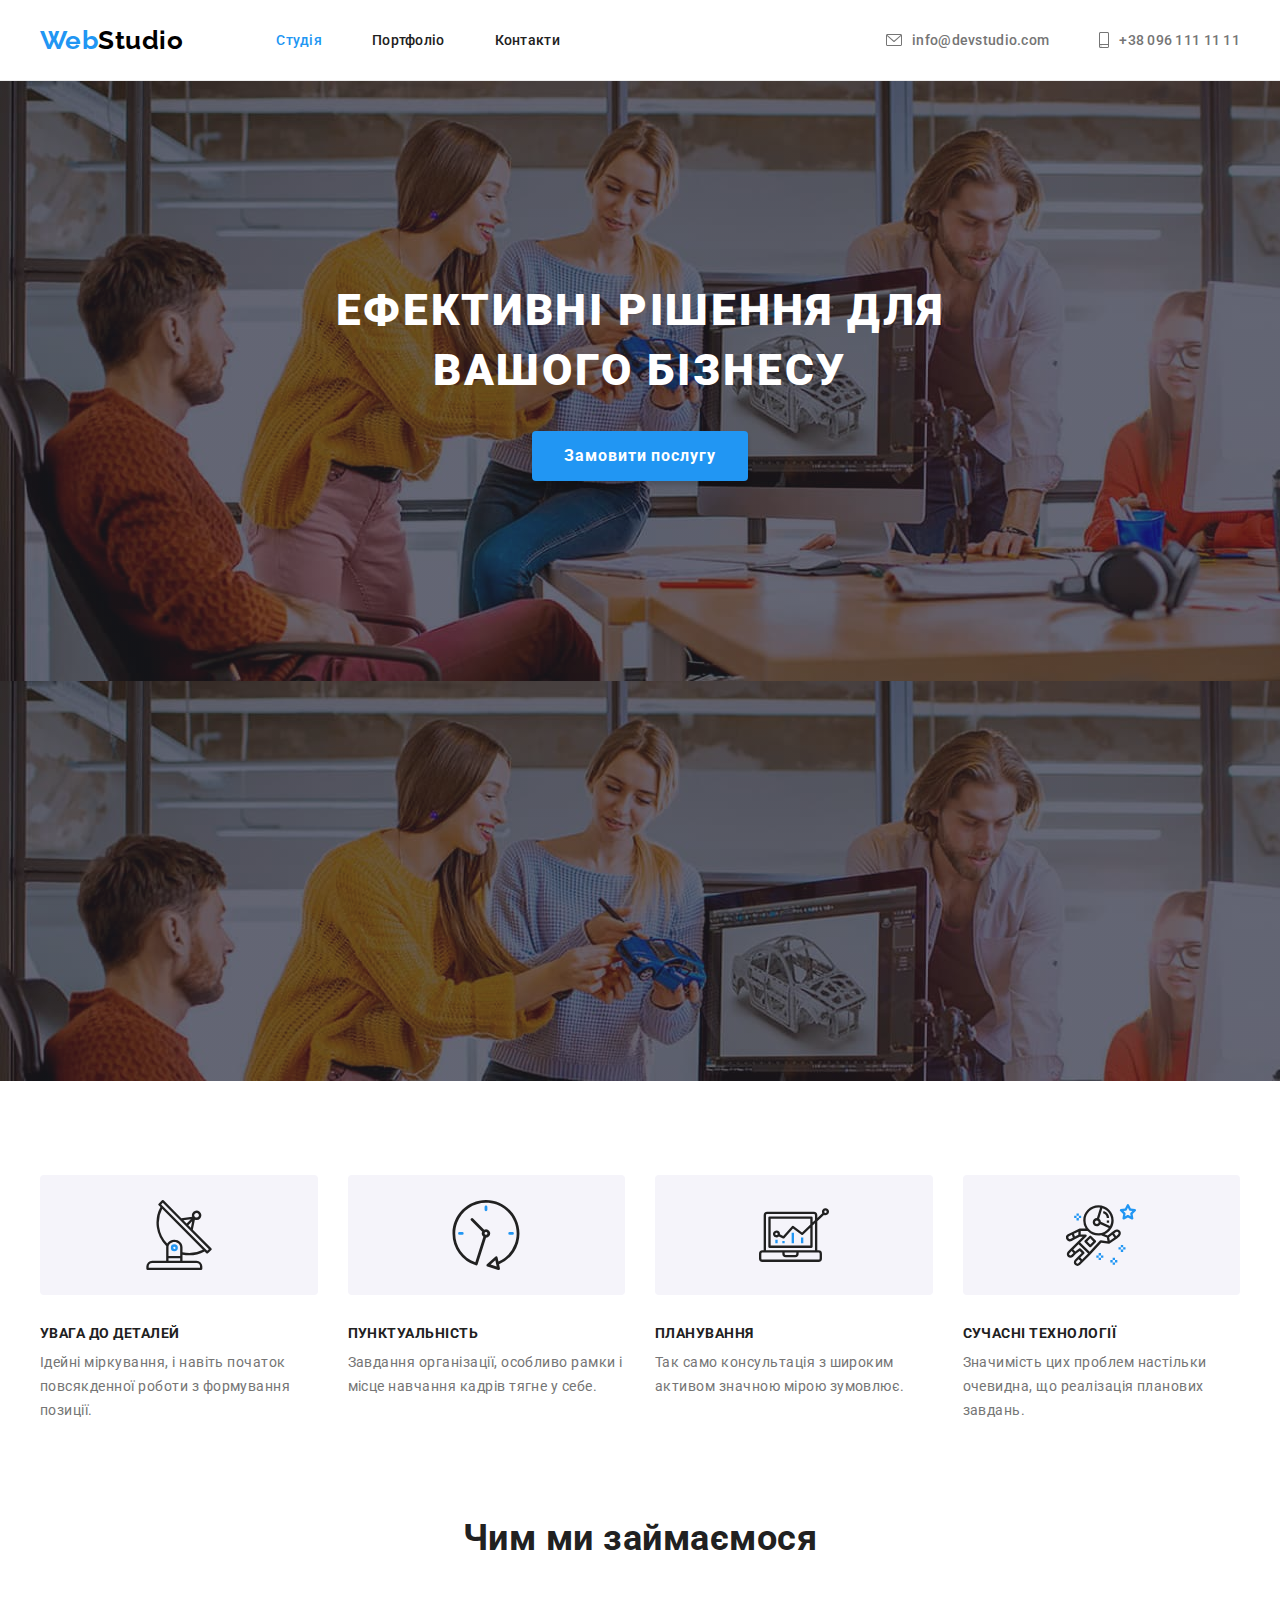
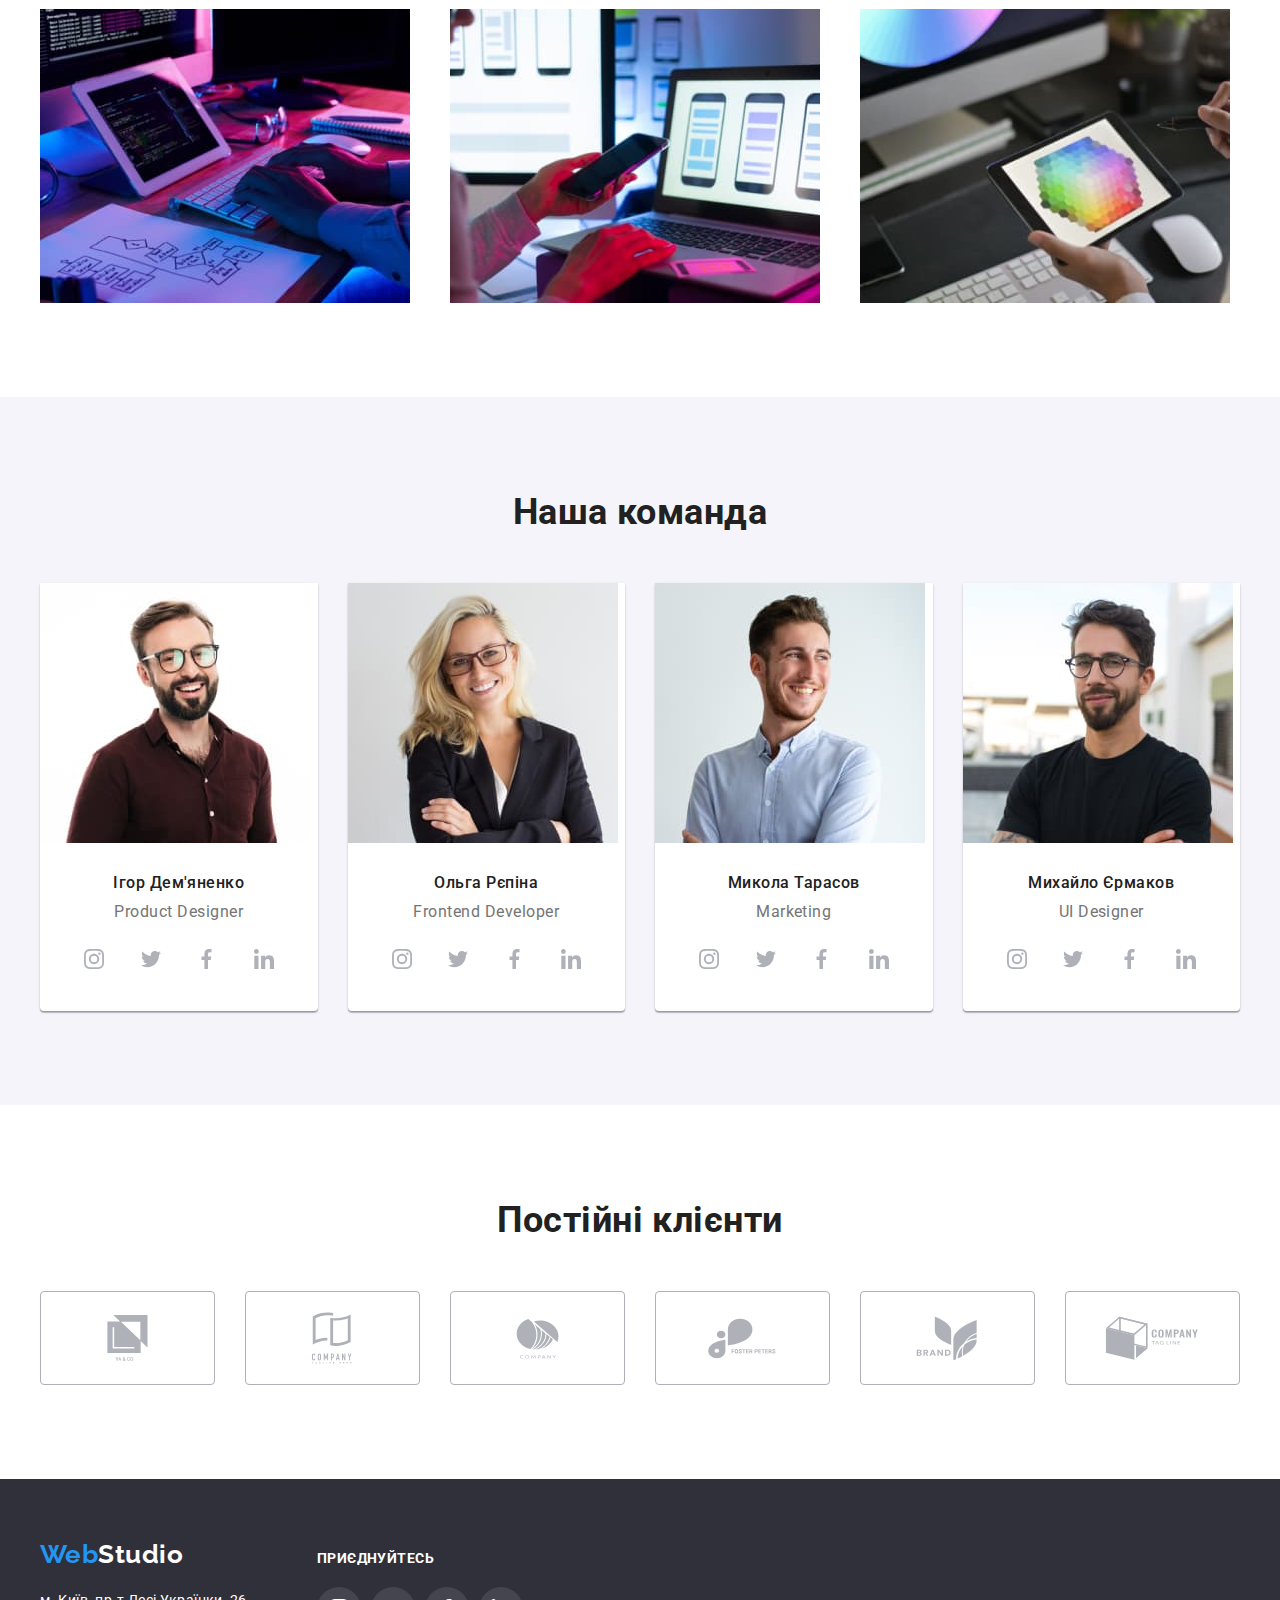
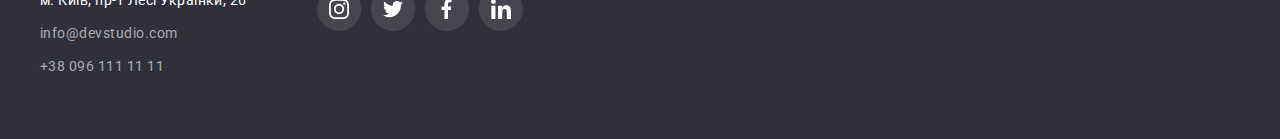
==== commit 31cfd21d: "fix issues by mentor recomendation" ====
--- a/index.html
+++ b/index.html
@@ -45,8 +45,8 @@
             <a
               class="link header-link header-link-contacts"
               href="mailto:info@devstudio.com">
-              <svg width="16" height="12">
-                <use xlink:href="./images/icons/sprite.svg#envelope"></use>
+              <svg class="header-icon" width="16" height="12">
+                <use href="./images/icons.svg#envelope"></use>
               </svg>
               info@devstudio.com
             </a>
@@ -55,8 +55,8 @@
             <a
               class="link header-link header-link-contacts"
               href="tel:+380961111111">
-              <svg width="10px" height="16px">
-                <use href="./images/icons/sprite.svg#smartphone"></use>
+              <svg class="header-icon" width="10px" height="16px">
+                <use href="./images/icons.svg#smartphone"></use>
               </svg>
               +38 096 111 11 11
             </a>
@@ -67,11 +67,9 @@
     <main>
       <!-- Hero block -->
       <section class="section section-hero">
-        <div class="hero-wrap">
-          <div class="container hero">
-            <h1 class="page-title">Ефективні рішення для вашого бізнесу</h1>
-            <button class="btn main-btn" type="button">Замовити послугу</button>
-          </div>
+        <div class="container hero">
+          <h1 class="page-title">Ефективні рішення для вашого бізнесу</h1>
+          <button class="btn main-btn" type="button">Замовити послугу</button>
         </div>
       </section>
 
@@ -83,7 +81,7 @@
             <li class="features-item card-set-item">
               <div class="feature-icon">
                 <svg width="70px" height="70px">
-                  <use href="./images/icons/sprite.svg#antenna"></use>
+                  <use href="./images/icons.svg#antenna"></use>
                 </svg>
               </div>
               <h3 class="feature-heading">Увага до деталей</h3>
@@ -95,7 +93,7 @@
             <li class="features-item card-set-item">
               <div class="feature-icon">
                 <svg width="70px" height="70px">
-                  <use href="./images/icons/sprite.svg#clock"></use>
+                  <use href="./images/icons.svg#clock"></use>
                 </svg>
               </div>
               <h3 class="feature-heading">Пунктуальність</h3>
@@ -107,7 +105,7 @@
             <li class="features-item card-set-item">
               <div class="feature-icon">
                 <svg width="70px" height="70px">
-                  <use href="./images/icons/sprite.svg#diagram"></use>
+                  <use href="./images/icons.svg#diagram"></use>
                 </svg>
               </div>
               <h3 class="feature-heading">Планування</h3>
@@ -118,7 +116,7 @@
             <li class="features-item card-set-item">
               <div class="feature-icon">
                 <svg width="70px" height="70px">
-                  <use href="./images/icons/sprite.svg#astronaut"></use>
+                  <use href="./images/icons.svg#astronaut"></use>
                 </svg>
               </div>
               <h3 class="feature-heading">Сучасні технології</h3>
@@ -177,28 +175,36 @@
               <div class="team-text">
                 <h3 class="team-heading">Ігор Дем'яненко</h3>
                 <p class="team-desc" lang="en">Product Designer</p>
-                <div class="social-wrap">
-                  <a href="" class="link team-social-link social-link">
-                    <svg class="team-social-icon" width="20px" height="20px">
-                      <use href="./images/icons/sprite.svg#instagram"></use>
-                    </svg>
-                  </a>
-                  <a href="" class="link team-social-link social-link">
-                    <svg class="team-social-icon" width="20px" height="20px">
-                      <use href="./images/icons/sprite.svg#twitter"></use>
-                    </svg>
-                  </a>
-                  <a href="" class="link team-social-link social-link">
-                    <svg class="team-social-icon" width="20px" height="20px">
-                      <use href="./images/icons/sprite.svg#fb"></use>
-                    </svg>
-                  </a>
-                  <a href="" class="link team-social-link social-link">
-                    <svg class="team-social-icon" width="20px" height="20px">
-                      <use href="./images/icons/sprite.svg#linkedin"></use>
-                    </svg>
-                  </a>
-                </div>
+                <ul class="list social-list">
+                  <li class="social-item">
+                    <a href="" class="link team-social-link social-link">
+                      <svg class="team-social-icon" width="20px" height="20px">
+                        <use href="./images/icons.svg#instagram"></use>
+                      </svg>
+                    </a>
+                  </li>
+                  <li class="social-item">
+                    <a href="" class="link team-social-link social-link">
+                      <svg class="team-social-icon" width="20px" height="20px">
+                        <use href="./images/icons.svg#twitter"></use>
+                      </svg>
+                    </a>
+                  </li>
+                  <li class="social-item">
+                    <a href="" class="link team-social-link social-link">
+                      <svg class="team-social-icon" width="20px" height="20px">
+                        <use href="./images/icons.svg#fb"></use>
+                      </svg>
+                    </a>
+                  </li>
+                  <li class="social-item">
+                    <a href="" class="link team-social-link social-link">
+                      <svg class="team-social-icon" width="20px" height="20px">
+                        <use href="./images/icons.svg#linkedin"></use>
+                      </svg>
+                    </a>
+                  </li>
+                </ul>
               </div>
             </li>
             <li class="card-set-item team-item">
@@ -211,28 +217,36 @@
               <div class="team-text">
                 <h3 class="team-heading">Ольга Рєпіна</h3>
                 <p class="team-desc" lang="en">Frontend Developer</p>
-                <div class="social-wrap">
-                  <a href="" class="link team-social-link social-link">
-                    <svg class="team-social-icon" width="20px" height="20px">
-                      <use href="./images/icons/sprite.svg#instagram"></use>
-                    </svg>
-                  </a>
-                  <a href="" class="link team-social-link social-link">
-                    <svg class="team-social-icon" width="20px" height="20px">
-                      <use href="./images/icons/sprite.svg#twitter"></use>
-                    </svg>
-                  </a>
-                  <a href="" class="link team-social-link social-link">
-                    <svg class="team-social-icon" width="20px" height="20px">
-                      <use href="./images/icons/sprite.svg#fb"></use>
-                    </svg>
-                  </a>
-                  <a href="" class="link team-social-link social-link">
-                    <svg class="team-social-icon" width="20px" height="20px">
-                      <use href="./images/icons/sprite.svg#linkedin"></use>
-                    </svg>
-                  </a>
-                </div>
+                <ul class="list social-list">
+                  <li class="social-item">
+                    <a href="" class="link team-social-link social-link">
+                      <svg class="team-social-icon" width="20px" height="20px">
+                        <use href="./images/icons.svg#instagram"></use>
+                      </svg>
+                    </a>
+                  </li>
+                  <li class="social-item">
+                    <a href="" class="link team-social-link social-link">
+                      <svg class="team-social-icon" width="20px" height="20px">
+                        <use href="./images/icons.svg#twitter"></use>
+                      </svg>
+                    </a>
+                  </li>
+                  <li class="social-item">
+                    <a href="" class="link team-social-link social-link">
+                      <svg class="team-social-icon" width="20px" height="20px">
+                        <use href="./images/icons.svg#fb"></use>
+                      </svg>
+                    </a>
+                  </li>
+                  <li class="social-item">
+                    <a href="" class="link team-social-link social-link">
+                      <svg class="team-social-icon" width="20px" height="20px">
+                        <use href="./images/icons.svg#linkedin"></use>
+                      </svg>
+                    </a>
+                  </li>
+                </ul>
               </div>
             </li>
             <li class="card-set-item team-item">
@@ -245,28 +259,36 @@
               <div class="team-text">
                 <h3 class="team-heading">Микола Тарасов</h3>
                 <p class="team-desc" lang="en">Marketing</p>
-                <div class="social-wrap">
-                  <a href="" class="link team-social-link social-link">
-                    <svg class="team-social-icon" width="20px" height="20px">
-                      <use href="./images/icons/sprite.svg#instagram"></use>
-                    </svg>
-                  </a>
-                  <a href="" class="link team-social-link social-link">
-                    <svg class="team-social-icon" width="20px" height="20px">
-                      <use href="./images/icons/sprite.svg#twitter"></use>
-                    </svg>
-                  </a>
-                  <a href="" class="link team-social-link social-link">
-                    <svg class="team-social-icon" width="20px" height="20px">
-                      <use href="./images/icons/sprite.svg#fb"></use>
-                    </svg>
-                  </a>
-                  <a href="" class="link team-social-link social-link">
-                    <svg class="team-social-icon" width="20px" height="20px">
-                      <use href="./images/icons/sprite.svg#linkedin"></use>
-                    </svg>
-                  </a>
-                </div>
+                <ul class="list social-list">
+                  <li class="social-item">
+                    <a href="" class="link team-social-link social-link">
+                      <svg class="team-social-icon" width="20px" height="20px">
+                        <use href="./images/icons.svg#instagram"></use>
+                      </svg>
+                    </a>
+                  </li>
+                  <li class="social-item">
+                    <a href="" class="link team-social-link social-link">
+                      <svg class="team-social-icon" width="20px" height="20px">
+                        <use href="./images/icons.svg#twitter"></use>
+                      </svg>
+                    </a>
+                  </li>
+                  <li class="social-item">
+                    <a href="" class="link team-social-link social-link">
+                      <svg class="team-social-icon" width="20px" height="20px">
+                        <use href="./images/icons.svg#fb"></use>
+                      </svg>
+                    </a>
+                  </li>
+                  <li class="social-item">
+                    <a href="" class="link team-social-link social-link">
+                      <svg class="team-social-icon" width="20px" height="20px">
+                        <use href="./images/icons.svg#linkedin"></use>
+                      </svg>
+                    </a>
+                  </li>
+                </ul>
               </div>
             </li>
             <li class="card-set-item team-item">
@@ -279,28 +301,36 @@
               <div class="team-text">
                 <h3 class="team-heading">Михайло Єрмаков</h3>
                 <p class="team-desc" lang="en">UI Designer</p>
-                <div class="social-wrap">
-                  <a href="" class="link team-social-link social-link">
-                    <svg class="team-social-icon" width="20px" height="20px">
-                      <use href="./images/icons/sprite.svg#instagram"></use>
-                    </svg>
-                  </a>
-                  <a href="" class="link team-social-link social-link">
-                    <svg class="team-social-icon" width="20px" height="20px">
-                      <use href="./images/icons/sprite.svg#twitter"></use>
-                    </svg>
-                  </a>
-                  <a href="" class="link team-social-link social-link">
-                    <svg class="team-social-icon" width="20px" height="20px">
-                      <use href="./images/icons/sprite.svg#fb"></use>
-                    </svg>
-                  </a>
-                  <a href="" class="link team-social-link social-link">
-                    <svg class="team-social-icon" width="20px" height="20px">
-                      <use href="./images/icons/sprite.svg#linkedin"></use>
-                    </svg>
-                  </a>
-                </div>
+                <ul class="list social-list">
+                  <li class="social-item">
+                    <a href="" class="link team-social-link social-link">
+                      <svg class="team-social-icon" width="20px" height="20px">
+                        <use href="./images/icons.svg#instagram"></use>
+                      </svg>
+                    </a>
+                  </li>
+                  <li class="social-item">
+                    <a href="" class="link team-social-link social-link">
+                      <svg class="team-social-icon" width="20px" height="20px">
+                        <use href="./images/icons.svg#twitter"></use>
+                      </svg>
+                    </a>
+                  </li>
+                  <li class="social-item">
+                    <a href="" class="link team-social-link social-link">
+                      <svg class="team-social-icon" width="20px" height="20px">
+                        <use href="./images/icons.svg#fb"></use>
+                      </svg>
+                    </a>
+                  </li>
+                  <li class="social-item">
+                    <a href="" class="link team-social-link social-link">
+                      <svg class="team-social-icon" width="20px" height="20px">
+                        <use href="./images/icons.svg#linkedin"></use>
+                      </svg>
+                    </a>
+                  </li>
+                </ul>
               </div>
             </li>
           </ul>
@@ -315,42 +345,42 @@
             <li class="clients-item card-set-item">
               <a href="#" class="link clients-link">
                 <svg class="clients-icon" height="46px" width="41px">
-                  <use href="./images/icons/sprite.svg#company-0"></use>
+                  <use href="./images/icons.svg#company-0"></use>
                 </svg>
               </a>
             </li>
             <li class="clients-item card-set-item">
               <a href="#" class="link clients-link">
                 <svg class="clients-icon" width="40px" height="52px">
-                  <use href="./images/icons/sprite.svg#company-1"></use>
+                  <use href="./images/icons.svg#company-1"></use>
                 </svg>
               </a>
             </li>
             <li class="clients-item card-set-item">
               <a href="#" class="link clients-link">
                 <svg class="clients-icon" width="43px" height="41px">
-                  <use href="./images/icons/sprite.svg#company-2"></use>
+                  <use href="./images/icons.svg#company-2"></use>
                 </svg>
               </a>
             </li>
             <li class="clients-item card-set-item">
               <a href="#" class="link clients-link">
                 <svg class="clients-icon" width="84px" height="41px">
-                  <use href="./images/icons/sprite.svg#company-3"></use>
+                  <use href="./images/icons.svg#company-3"></use>
                 </svg>
               </a>
             </li>
             <li class="clients-item card-set-item">
               <a href="#" class="link clients-link">
                 <svg class="clients-icon" width="62px" height="45px">
-                  <use href="./images/icons/sprite.svg#company-4"></use>
+                  <use href="./images/icons.svg#company-4"></use>
                 </svg>
               </a>
             </li>
             <li class="clients-item card-set-item">
               <a href="#" class="link clients-link">
                 <svg class="clients-icon" width="94px" height="44px">
-                  <use href="./images/icons/sprite.svg#company-5"></use>
+                  <use href="./images/icons.svg#company-5"></use>
                 </svg>
               </a>
             </li>
@@ -359,66 +389,72 @@
       </section>
     </main>
     <footer class="footer">
-      <div class="container">
-        <div class="footer-container">
-          <div class="footer-column footer-contacts">
-            <a class="link logo" href="./index.html" lang="en"
-              ><span class="logo--accent">Web</span
-              ><span class="logo--contrast">Studio</span></a
-            >
-            <address class="footer-address">
-              <ul class="list footer-list">
-                <li class="footer-item">
-                  <a
-                    class="link footer-link map-link"
-                    href="https://goo.gl/maps/CPtrU1FHBa2aNyZL9"
-                    target="_blank"
-                    rel="noopener noreferrer nofollow"
-                    >м. Київ, пр-т Лесі Українки, 26</a
-                  >
-                </li>
-                <li class="footer-item">
-                  <a
-                    class="link footer-link footer-link-contacts"
-                    href="mailto:info@devstudio.com"
-                    >info@devstudio.com</a
-                  >
-                </li>
-                <li class="footer-item">
-                  <a
-                    class="link footer-link footer-link-contacts"
-                    href="tel:+380961111111"
-                    >+38 096 111 11 11</a
-                  >
-                </li>
-              </ul>
-            </address>
-          </div>
-          <div class="footer-column footer-contacts">
-            <h2 class="footer-heading">Приєднуйтесь</h2>
-            <div class="social-wrap">
+      <div class="container footer-container">
+        <div class="footer-column footer-contacts">
+          <a class="link logo" href="./index.html" lang="en"
+            ><span class="logo--accent">Web</span
+            ><span class="logo--contrast">Studio</span></a
+          >
+          <address class="footer-address">
+            <ul class="list footer-list">
+              <li class="footer-item">
+                <a
+                  class="link footer-link map-link"
+                  href="https://goo.gl/maps/CPtrU1FHBa2aNyZL9"
+                  target="_blank"
+                  rel="noopener noreferrer nofollow"
+                  >м. Київ, пр-т Лесі Українки, 26</a
+                >
+              </li>
+              <li class="footer-item">
+                <a
+                  class="link footer-link footer-link-contacts"
+                  href="mailto:info@devstudio.com"
+                  >info@devstudio.com</a
+                >
+              </li>
+              <li class="footer-item">
+                <a
+                  class="link footer-link footer-link-contacts"
+                  href="tel:+380961111111"
+                  >+38 096 111 11 11</a
+                >
+              </li>
+            </ul>
+          </address>
+        </div>
+        <div class="footer-column">
+          <h2 class="footer-heading">Приєднуйтесь</h2>
+          <ul class="list social-list">
+            <li class="social-item">
               <a href="#" class="link social-link footer-social-link">
                 <svg class="footer-social-icon" width="20px" height="20px">
-                  <use href="./images/icons/sprite.svg#instagram"></use>
-                </svg>
-              </a>
+                  <use href="./images/icons.svg#instagram"></use>
+                </svg>
+              </a>
+            </li>
+            <li class="social-item">
               <a href="#" class="link social-link footer-social-link">
                 <svg class="footer-social-icon" width="20px" height="20px">
-                  <use href="./images/icons/sprite.svg#twitter"></use>
-                </svg>
-              </a>
+                  <use href="./images/icons.svg#twitter"></use>
+                </svg>
+              </a>
+            </li>
+            <li class="social-item">
               <a href="#" class="link social-link footer-social-link">
                 <svg class="footer-social-icon" width="20px" height="20px">
-                  <use href="./images/icons/sprite.svg#fb"></use>
-                </svg>
-              </a>
+                  <use href="./images/icons.svg#fb"></use>
+                </svg>
+              </a>
+            </li>
+            <li class="social-item">
               <a href="#" class="link social-link footer-social-link">
                 <svg class="footer-social-icon" width="20px" height="20px">
-                  <use href="./images/icons/sprite.svg#linkedin"></use>
-                </svg>
-              </a>
-            </div>
-          </div>
+                  <use href="./images/icons.svg#linkedin"></use>
+                </svg>
+              </a>
+            </li>
+          </ul>
         </div>
       </div>
     </footer>
--- a/css/style.css
+++ b/css/style.css
@@ -21,10 +21,10 @@
   --color-site-2: #f5f4fa;
   --color-site-3: #eee;
   --color-site-gray-1: #ececec;
-  --color-site-gray-2: #AFB1B8;
-    /*fill icons*/
-
-    --color-btn-active: #188CE8;
+  --color-site-gray-2: #afb1b8;
+  /*fill icons*/
+
+  --color-btn-active: #188ce8;
 
   --container-width: 1200px;
   --container-padding-h: 15px;
@@ -152,23 +152,31 @@
 }
 
 /*----------  Social links  ----------*/
-.social-link {
-  display: flex;
-  justify-content: center;
-  align-items: center;
-
+.social-list {
+  display: flex;
+  align-items: center;
+  justify-content: space-between;
+  gap: 10px;
+}
+
+.social-item {
   width: var(--diametr-social-link);
   height: var(--diametr-social-link);
 
   border-radius: 50%;
 }
 
-.social-wrap {
-  display: flex;
-  align-items: center;
-  justify-content: space-between;
-  gap: 10px;
-}
+.social-link {
+  display: flex;
+  justify-content: center;
+  align-items: center;
+
+  width: 100%;
+  height: 100%;
+
+  border-radius: inherit;
+}
+
 /*----------  Logo  ----------*/
 
 .logo {
@@ -215,7 +223,7 @@
 
 .header-list {
   display: flex;
-  gap: 30px;
+  gap: 50px;
   align-items: center;
 }
 
@@ -242,13 +250,15 @@
 
 .header-link-contacts {
   color: var(--color-font-2);
-  fill: var(--color-font-2);
-    display: flex;
-    align-items: center;
-    justify-content: space-between;
-    gap: 10px;
-}
-
+  display: flex;
+  align-items: center;
+  justify-content: space-between;
+  gap: 10px;
+}
+
+.header-icon {
+  fill: currentColor;
+}
 /*=====  End of Header  ======*/
 
 /*=============================================
@@ -279,6 +289,7 @@
 
   margin-bottom: 20px;
 }
+
 .footer-address {
   font-style: normal;
 
@@ -308,12 +319,18 @@
 
 .footer-social-link {
   background-color: var(--color-white-opacity-1);
-  fill: var(--color-white);
-}
-
-.footer-social-link:hover {
+  color: var(--color-white);
+}
+
+.footer-social-icon {
+  fill: currentColor;
+}
+
+.footer-social-link:hover,
+.footer-social-link:focus {
   background-color: var(--color-brand-1);
 }
+
 /*=====  End of Footer  ======*/
 
 /*=============================================
@@ -323,18 +340,18 @@
 /*----------  Hero section  ----------*/
 
 .section-hero {
+  max-width: 1600px;
+  min-height: 600px;
+
+  margin: auto;
+  padding: 200px 0;
+
+  background-image: linear-gradient(
+      rgba(47, 48, 58, 0.4),
+      rgba(47, 48, 58, 0.4)
+    ),
+    url(../images/home/hero-bg.jpg);
   background-color: var(--color-site-1);
-  padding: 0;
-  }
-
-  .hero-wrap {
-    max-width: 1600px;
-    min-height: 600px;
-
-    margin: auto;
-
-    background-image: linear-gradient(rgba(47, 48, 58, 0.4), rgba(47, 48, 58, 0.4)),
-      url(../images/home/hero-bg.jpg);
 }
 
 .hero {
@@ -343,11 +360,10 @@
   justify-content: space-between;
   align-items: center;
   gap: 30px;
-
-  padding: 200px 237px;
 }
 
 .page-title {
+  max-width: 696px;
   font-weight: 900;
   font-size: 44px;
   line-height: 1.36;
@@ -356,8 +372,6 @@
   text-align: center;
 
   color: var(--color-font-3-c);
-
-  margin-bottom: ;
 }
 
 /*----------  Features section  ----------*/
@@ -367,13 +381,18 @@
 }
 
 .feature-icon {
-  padding: 25px 100px;
+  display: flex;
+  justify-content: center;
+  align-items: center;
+
+  height: 120px;
   margin-bottom: 30px;
 
   border-radius: 4px;
 
   background-color: var(--color-site-2);
 }
+
 .feature-heading {
   font-weight: 700;
   font-size: 14px;
@@ -409,7 +428,8 @@
   --items: 4;
 
   background-color: var(--color-white);
-box-shadow: 0px 1px 3px rgba(0, 0, 0, 0.12), 0px 1px 1px rgba(0, 0, 0, 0.14), 0px 2px 1px rgba(0, 0, 0, 0.2);
+  box-shadow: 0px 1px 3px rgba(0, 0, 0, 0.12), 0px 1px 1px rgba(0, 0, 0, 0.14),
+    0px 2px 1px rgba(0, 0, 0, 0.2);
 
   border-radius: 0 0 4px 4px;
 }
@@ -437,12 +457,17 @@
 }
 
 .team-social-link {
-  fill: var(--color-site-gray-2);
-}
-
-.team-social-link:hover {
+  color: var(--color-site-gray-2);
+}
+
+.team-social-icon {
+  fill: currentColor;
+}
+
+.team-social-link:hover,
+.team-social-link:focus{
   background-color: var(--color-brand-1);
-  fill: var(--color-white);
+  color: var(--color-white);
 }
 
 /* .team-social-link:hover .team-social-icon { */
@@ -453,27 +478,30 @@
   --items: 6;
 }
 
-    .clients-link {
+.clients-link {
   display: flex;
   justify-content: center;
   align-items: center;
   height: 92px;
 
   border: 1px solid var(--color-site-gray-2);
-    border-radius: 4px;
-
-  fill: var(--color-site-gray-2);
-}
-
-/* .clients-icon {
-  fill: var(--color-site-gray-2);
-}
-
-*/ .clients-link:hover {
+  border-radius: 4px;
+
+  color: var(--color-site-gray-2);
+}
+
+.clients-icon {
+  fill: currentColor;
+}
+
+
+.clients-link:hover,
+.clients-link:focus {
   border-color: var(--color-brand-1);
 
-  fill: var(--color-brand-1);
-}
+  color: var(--color-brand-1);
+}
+
 /*=====  End of Main  ======*/
 
 /*=============================================
@@ -490,6 +518,16 @@
 
 .portfolio-list {
   --items: 3;
+}
+
+.portfolio-link {
+  display: block;
+}
+
+.portfolio-link:hover,
+.portfolio-link:focus {
+  box-shadow: 0px 1px 1px rgba(0, 0, 0, 0.12), 0px 4px 4px rgba(0, 0, 0, 0.06),
+    1px 4px 6px rgba(0, 0, 0, 0.16);
 }
 
 .btn-filter {
@@ -511,6 +549,8 @@
 .btn-filter:hover {
   background-color: var(--color-brand-1);
   color: var(--color-font-3-c);
+
+  box-shadow: 0px 3px 1px rgba(0, 0, 0, 0.1), 0px 1px 2px rgba(0, 0, 0, 0.08), 0px 2px 2px rgba(0, 0, 0, 0.12);
 }
 
 .portfolio-text {
@@ -536,4 +576,4 @@
   color: var(--color-font-2);
 }
 
-/*=====  End of Main portfolio.html  ======*/+/*=====  End of Main portfolio.html  ======*/
